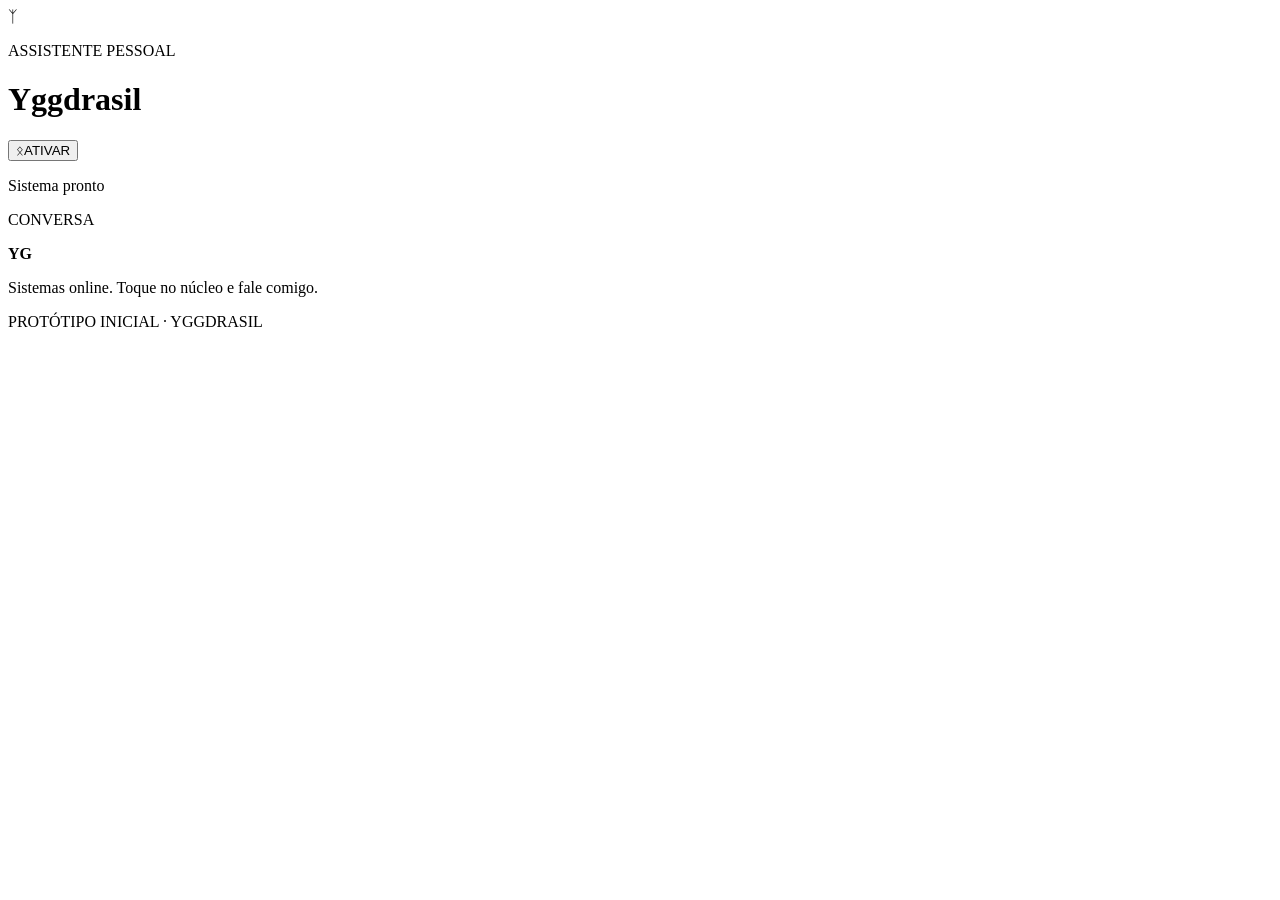
==== yggdrasil/index.html @ 82c18340 "Add initial Yggdrasil Android voice prototype" ====
<!doctype html>
<html lang="pt-BR">
<head>
<meta charset="utf-8"><meta name="viewport" content="width=device-width, initial-scale=1, viewport-fit=cover">
<meta name="theme-color" content="#071018"><meta name="description" content="Yggdrasil, assistente pessoal por voz">
<link rel="manifest" href="manifest.json"><link rel="stylesheet" href="style.css"><title>Yggdrasil</title>
</head>
<body>
<main class="app">
<header><div class="mark">ᛉ</div><div><p class="eyebrow">ASSISTENTE PESSOAL</p><h1>Yggdrasil</h1></div><span class="dot" id="dot"></span></header>
<section class="core-wrap"><div class="ring ring-a"></div><div class="ring ring-b"></div><button id="talk" class="core"><span class="symbol">ᛟ</span><span id="coreLabel">ATIVAR</span></button></section>
<p id="status" class="status" role="status">Sistema pronto</p>
<section class="conversation"><p class="eyebrow">CONVERSA</p><div id="messages"><article class="message"><b>YG</b><p>Sistemas online. Toque no núcleo e fale comigo.</p></article></div></section>
<p class="foot">PROTÓTIPO INICIAL · YGGDRASIL</p>
</main><script src="app.js"></script>
</body></html>
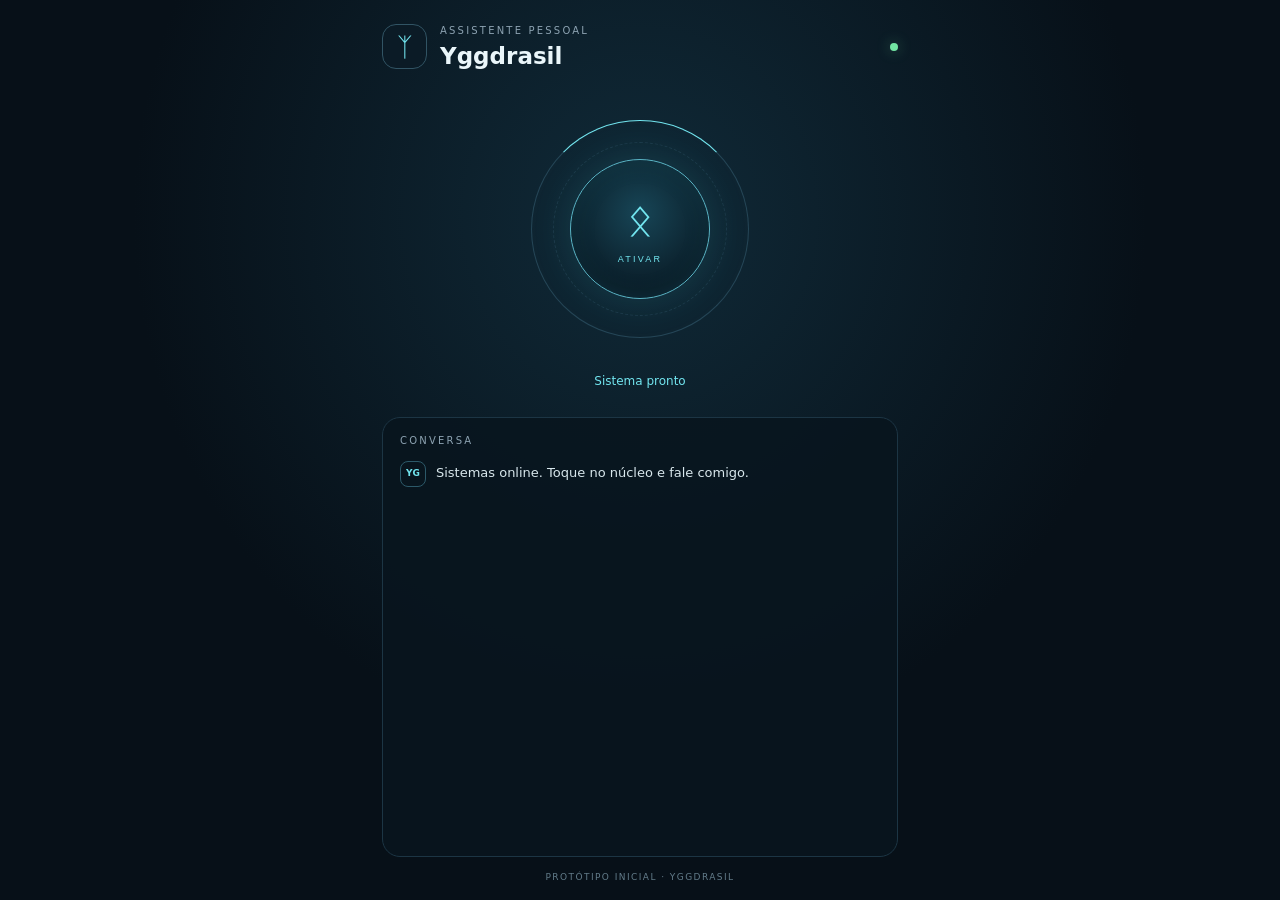
==== commit 1f1e6b82: "Diagnose Yggdrasil activation button loading" ====
--- a/yggdrasil/index.html
+++ b/yggdrasil/index.html
@@ -8,9 +8,10 @@
 <body>
 <main class="app">
 <header><div class="mark">ᛉ</div><div><p class="eyebrow">ASSISTENTE PESSOAL</p><h1>Yggdrasil</h1></div><span class="dot" id="dot"></span></header>
-<section class="core-wrap"><div class="ring ring-a"></div><div class="ring ring-b"></div><button id="talk" class="core"><span class="symbol">ᛟ</span><span id="coreLabel">ATIVAR</span></button></section>
+<section class="core-wrap"><div class="ring ring-a"></div><div class="ring ring-b"></div><button id="talk" class="core" type="button"><span class="symbol">ᛟ</span><span id="coreLabel">ATIVAR</span></button></section>
 <p id="status" class="status" role="status">Sistema pronto</p>
 <section class="conversation"><p class="eyebrow">CONVERSA</p><div id="messages"><article class="message"><b>YG</b><p>Sistemas online. Toque no núcleo e fale comigo.</p></article></div></section>
 <p class="foot">PROTÓTIPO INICIAL · YGGDRASIL</p>
-</main><script src="app.js"></script>
+</main>
+<script src="app.js?v=20261015-1" onerror="document.getElementById('status').textContent='Erro: o arquivo app.js não carregou. Verifique a pasta raiz do projeto na Vercel.';document.getElementById('talk').addEventListener('click',function(){document.getElementById('status').textContent='O JavaScript principal não foi carregado. Verifique a implantação na Vercel.'})"></script>
 </body></html>
--- a/yggdrasil/style.css
+++ b/yggdrasil/style.css
@@ -0,0 +1,11 @@
+*{box-sizing:border-box}
+:root{color-scheme:dark;--bg:#071018;--line:#1c3544;--cyan:#72e5ef;--muted:#8da3b2;--text:#eaf6fa}
+body{margin:0;background:radial-gradient(ellipse at 50% 24%,#102a38 0%,var(--bg) 56%);color:var(--text);font-family:Inter,system-ui,sans-serif;min-height:100svh}
+.app{max-width:560px;margin:auto;padding:calc(24px + env(safe-area-inset-top)) 22px calc(18px + env(safe-area-inset-bottom));min-height:100svh;display:flex;flex-direction:column}
+header{display:flex;align-items:center;gap:13px}.mark{width:45px;height:45px;border:1px solid #315464;border-radius:14px;display:grid;place-items:center;color:var(--cyan);font-size:26px;background:#0b1b26}
+.eyebrow{font-size:10px;letter-spacing:.22em;color:var(--muted);margin:0 0 7px}h1{font-size:23px;margin:0;font-weight:600}.dot{margin-left:auto;width:8px;height:8px;border-radius:50%;background:#72e5a3;box-shadow:0 0 14px #72e5a366}
+.core-wrap{position:relative;height:290px;display:grid;place-items:center;margin-top:15px}.ring{position:absolute;border:1px solid #254657;border-radius:50%;aspect-ratio:1}.ring-a{width:218px;border-top-color:var(--cyan);animation:rotate 22s linear infinite}.ring-b{width:174px;border-style:dashed;opacity:.6;animation:rotate 32s linear infinite reverse}
+.core{width:140px;height:140px;border-radius:50%;border:1px solid #5ab5c6;background:radial-gradient(circle at 50% 38%,#174556,#0a1c27 70%);box-shadow:0 0 40px #3bd5e322,inset 0 0 26px #3bd5e31c;color:var(--cyan);display:flex;flex-direction:column;align-items:center;justify-content:center;gap:9px}.symbol{font-size:44px}.core span:last-child{font-size:9px;letter-spacing:.25em}
+body.listening .core{animation:pulse 1.1s ease-in-out infinite;box-shadow:0 0 65px #3bd5e34d}.status{text-align:center;color:var(--cyan);font-size:12px;min-height:18px;margin:0 0 25px}
+.conversation{border:1px solid var(--line);background:#09151ee0;border-radius:18px;padding:17px;min-height:180px;flex:1}.conversation .eyebrow{margin-bottom:15px}#messages{display:flex;flex-direction:column;gap:12px}.message{display:flex;align-items:flex-start;gap:10px;font-size:13px;line-height:1.55}.message b{border:1px solid #2c5969;border-radius:8px;padding:5px;color:var(--cyan);font-size:9px}.message p{margin:2px 0;color:#d8e7ec;overflow-wrap:anywhere}.foot{text-align:center;color:#637c8a;font-size:9px;letter-spacing:.16em;margin:15px 0 0}
+@keyframes rotate{to{transform:rotate(360deg)}}@keyframes pulse{50%{transform:scale(1.04)}}
